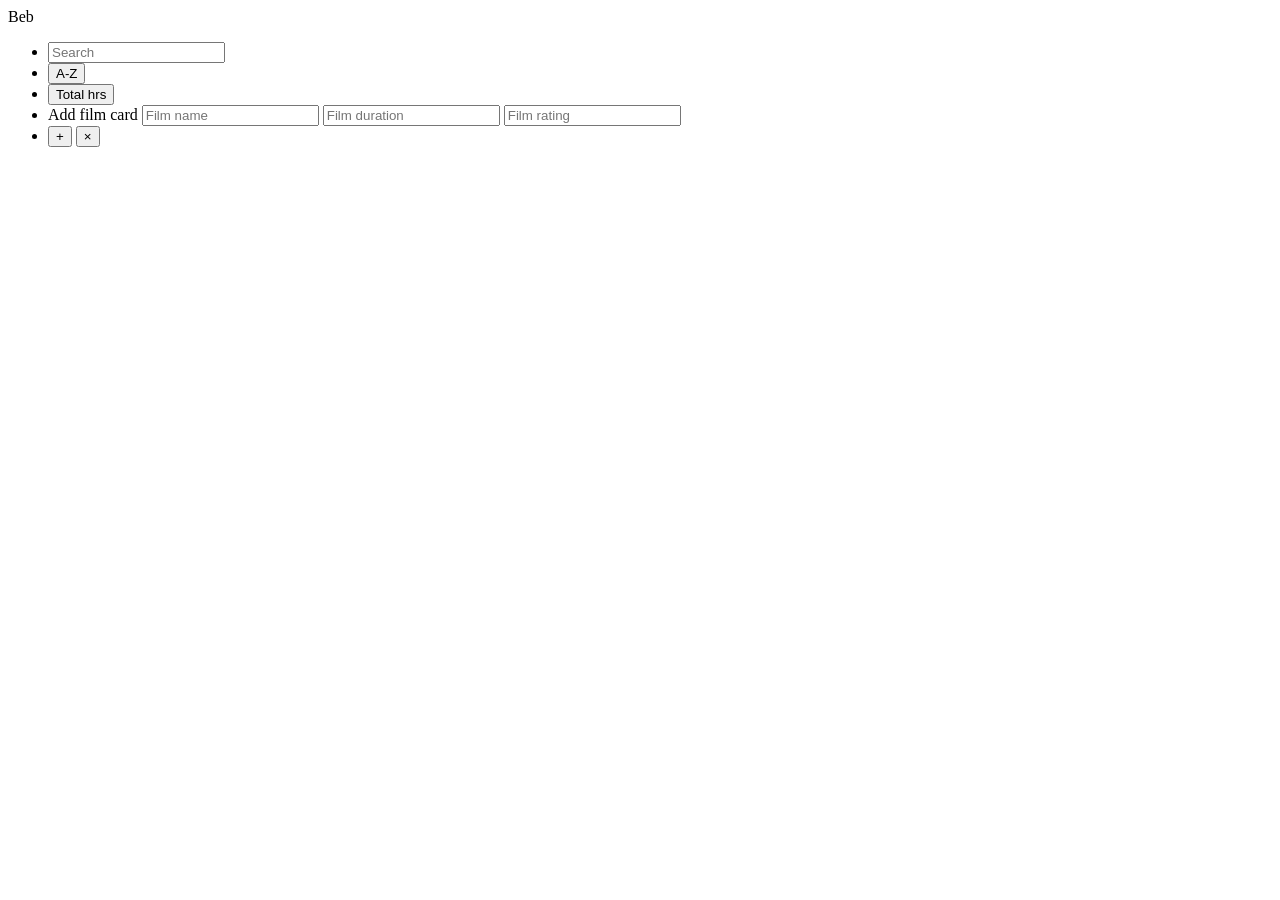
==== index.html @ 63f4c0b7 "Add lab3 code" ====
<!DOCTYPE html>
<html>
    <head>
        <meta charset="UTF-8">
        <title>Beblix</title>
        <link rel="stylesheet" href="styles/master.css">
        <link href="https://fonts.googleapis.com/css2?family=Bebas+Neue&family=Mukta:wght@200;300;400;500;600;700;800&display=swap" rel="stylesheet">
        <script src="app.js"></script>
    </head>
    <body>
        <aside>
            <div id="logo">Beb</div>            
        </aside>        
        <section>
            <nav class="navlist">
                <ul class="sort-nav">
                    <li><input type="search" id="search" placeholder="Search" onkeyup="search()"></li>
                    <li><button onclick="sortByName()">A-Z</button></li>
                    <!-- <li><button>Duration ASC</button></li>
                    <li><button>Duration DESC</button></li>
                    <li><button>Most rated</button></li> -->
                    <li><button onclick="showTotalHrs()" id="totalTime">Total hrs</button></li>
                    <li>
                        <form class="film-card"> 
                            <span>Add film card</span>
                            <input type="text" id="input-film-name" placeholder="Film name">
                            <input type="text" id="input-duration" placeholder="Film duration">
                            <input type="text" id="input-film-rating" placeholder="Film rating">
                        </form>
                    </li>                
                    <li>
                        <button id="create" onclick="addFilmCard()">+</button>
                        <button id="delete" onclick="deleteFilm()">&#xd7;</button>
                    </li>                    
                </ul>
            </nav>            
        </section>
        <article >
            <div id="films">                
            </div>            
        </article>
    </body>
</html>

<!-- - назва
- тривалість в хвилинах
- кількість відгуків на IMDB -->
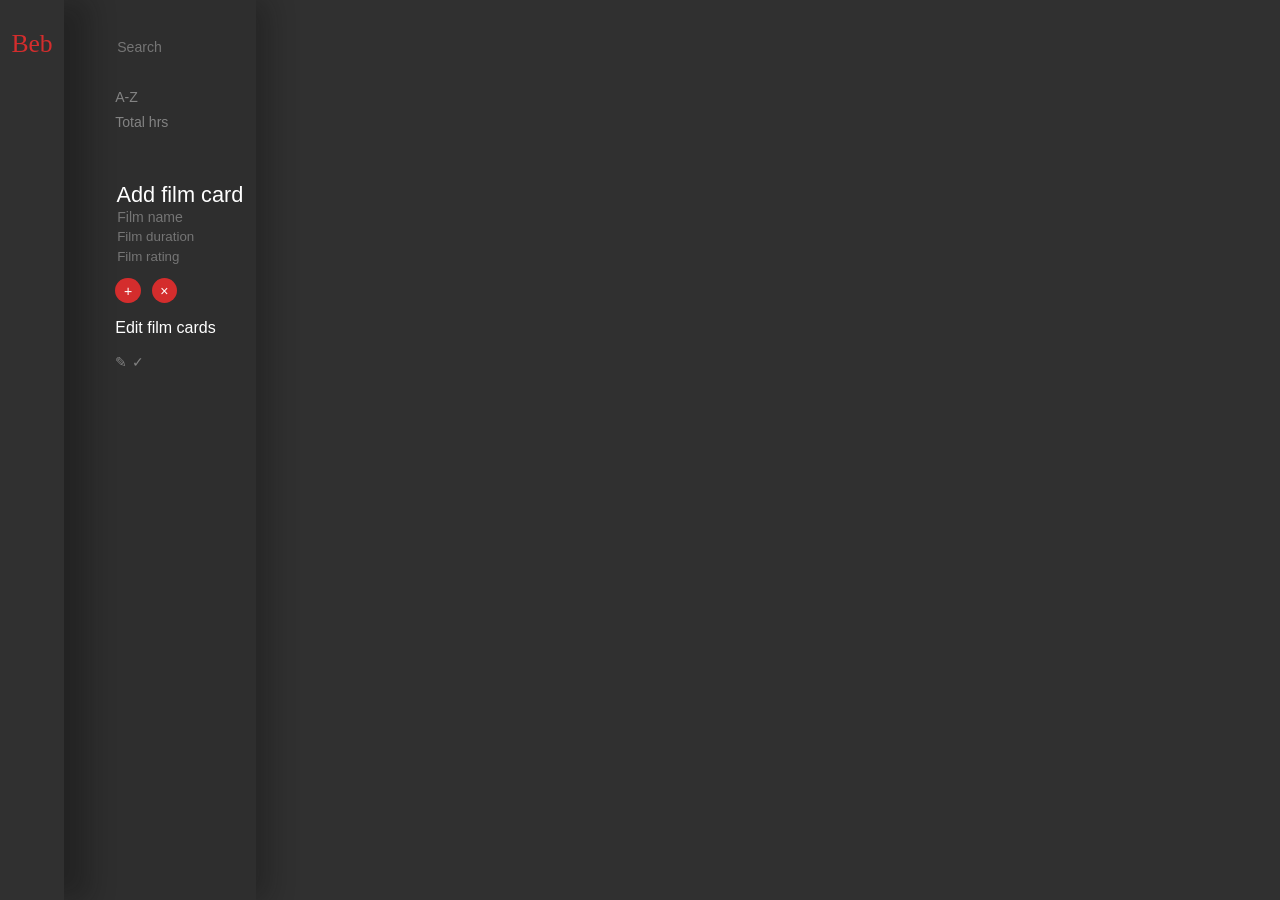
==== commit 4a07a887: "Added code" ====
--- a/index.html
+++ b/index.html
@@ -3,7 +3,7 @@
     <head>
         <meta charset="UTF-8">
         <title>Beblix</title>
-        <link rel="stylesheet" href="styles/master.css">
+        <link rel="stylesheet" href="master.css">
         <link href="https://fonts.googleapis.com/css2?family=Bebas+Neue&family=Mukta:wght@200;300;400;500;600;700;800&display=swap" rel="stylesheet">
         <script src="app.js"></script>
     </head>
@@ -27,11 +27,16 @@
                             <input type="text" id="input-duration" placeholder="Film duration">
                             <input type="text" id="input-film-rating" placeholder="Film rating">
                         </form>
-                    </li>                
-                    <li>
-                        <button id="create" onclick="addFilmCard()">+</button>
-                        <button id="delete" onclick="deleteFilm()">&#xd7;</button>
-                    </li>                    
+                        <li>
+                            <button id="create" onclick="addFilmCard()">+</button>
+                            <button id="delete" onclick="deleteFilm()">&#xd7;</button>                            
+                        </li>
+                        <li>
+                            <p>Edit film cards</p>
+                            <button id="edit" onclick="startEditingCard()">&#x270E;</button>
+                            <button id="edit" onclick="stopEditingCard()">✓</button>   
+                        </li>
+                    </li>                                                       
                 </ul>
             </nav>            
         </section>
--- a/master.css
+++ b/master.css
@@ -0,0 +1,206 @@
+:root {
+  background-color: #222222;
+  color: white;
+  font-family: 'Mukta', sans-serif;
+}
+
+body {
+  display: -webkit-box;
+  display: -ms-flexbox;
+  display: flex;
+  margin: 0;
+  padding: 0;
+}
+
+body aside {
+  background-color: #303030;
+  width: 6vw;
+  height: 100vh;
+  -webkit-box-shadow: 2vw 0 2vw rgba(14, 14, 14, 0.3);
+          box-shadow: 2vw 0 2vw rgba(14, 14, 14, 0.3);
+  z-index: 2;
+}
+
+body aside #logo {
+  font-family: 'Bebas Neue';
+  font-size: 2vw;
+  color: #d42d2d;
+  text-align: center;
+  padding-top: 2.3vw;
+}
+
+body section {
+  -webkit-box-shadow: 1vw 0 2vw rgba(14, 14, 14, 0.3);
+          box-shadow: 1vw 0 2vw rgba(14, 14, 14, 0.3);
+  z-index: 1;
+}
+
+body section .navlist {
+  width: 15vw;
+  height: 100vh;
+  background-color: #2e2e2e;
+}
+
+body section .navlist ul {
+  padding-top: 2vw;
+  padding-left: 4vw;
+  margin: 0;
+}
+
+body section .navlist ul #search {
+  margin-top: 0.5vw;
+  margin-bottom: 2vw;
+  width: 10vw;
+  font-size: 1.1vw;
+  color: #838383;
+  background-color: #2e2e2e;
+  border-width: 0;
+}
+
+body section .navlist ul li {
+  list-style: none;
+  margin-top: 0.5vw;
+}
+
+body section .navlist ul li button {
+  font-size: 1.1vw;
+  color: #838383;
+  background-color: #2e2e2e;
+  border-width: 0;
+  cursor: pointer;
+  padding: 0;
+  text-decoration: none;
+  -webkit-transition: ease 0.3s;
+  transition: ease 0.3s;
+}
+
+body section .navlist ul li button:hover {
+  color: white;
+}
+
+body section .navlist ul #films {
+  display: -webkit-box;
+  display: -ms-flexbox;
+  display: flex;
+  width: -webkit-fit-content;
+  width: -moz-fit-content;
+  width: fit-content;
+  background-color: #292929;
+}
+
+body section .navlist ul .film-card {
+  display: -webkit-box;
+  display: -ms-flexbox;
+  display: flex;
+  -webkit-box-orient: vertical;
+  -webkit-box-direction: normal;
+      -ms-flex-direction: column;
+          flex-direction: column;
+  margin-top: 4vw;
+  margin-bottom: 1vw;
+  color: #838383;
+}
+
+body section .navlist ul .film-card span {
+  padding-left: 0.1vw;
+  color: white;
+  font-size: 1.7vw;
+}
+
+body section .navlist ul .film-card #input-film-name {
+  width: 8vw;
+  font-size: 1.1vw;
+  border-width: 0;
+  margin-bottom: 0.2vw;
+  background-color: rgba(0, 0, 0, 0);
+}
+
+body section .navlist ul .film-card #input-duration {
+  width: 8vw;
+  border-width: 0;
+  margin-bottom: 0.2vw;
+  background-color: rgba(0, 0, 0, 0);
+}
+
+body section .navlist ul .film-card #input-film-rating {
+  width: 8vw;
+  border-width: 0;
+  background-color: rgba(0, 0, 0, 0);
+}
+
+body section .navlist ul #create {
+  cursor: pointer;
+  background-color: #d42d2d;
+  width: 2vw;
+  height: 2vw;
+  border-width: 0;
+  border-radius: 50%;
+  color: white;
+  padding: 0;
+  margin-right: 0.5vw;
+}
+
+body section .navlist ul #delete {
+  cursor: pointer;
+  background-color: #d42d2d;
+  width: 2vw;
+  height: 2vw;
+  border-width: 0;
+  border-radius: 50%;
+  color: white;
+}
+
+body article {
+  min-width: 78%;
+  background-color: #303030;
+  padding-top: 3vw;
+  padding-left: 2vw;
+}
+
+body article p {
+  margin: 0;
+}
+
+body article #films {
+  display: -ms-grid;
+  display: grid;
+  -ms-grid-columns: auto auto auto auto auto;
+      grid-template-columns: auto auto auto auto auto;
+  grid-gap: 1.5vw;
+}
+
+body article .film {
+  text-align: center;
+  width: 12vw;
+  height: 8vw;
+  background-color: #d42d2d;
+  display: -webkit-box;
+  display: -ms-flexbox;
+  display: flex;
+  -webkit-box-orient: vertical;
+  -webkit-box-direction: normal;
+      -ms-flex-direction: column;
+          flex-direction: column;
+  -webkit-box-pack: center;
+      -ms-flex-pack: center;
+          justify-content: center;
+  font-family: 'Bebas Neue';
+  -webkit-box-shadow: 2vw 0 3vw rgba(0, 0, 0, 0.5);
+          box-shadow: 2vw 0 3vw rgba(0, 0, 0, 0.5);
+  border-radius: 5%;
+}
+
+body article .film .film-name {
+  letter-spacing: 0.1vw;
+  font-size: 2vw;
+}
+
+body article .film .duration {
+  font-size: 1.1vw;
+  letter-spacing: 0.1vw;
+}
+
+body article .film .film-rating {
+  font-size: 1.1vw;
+}
+/*# sourceMappingURL=master.css.map */
